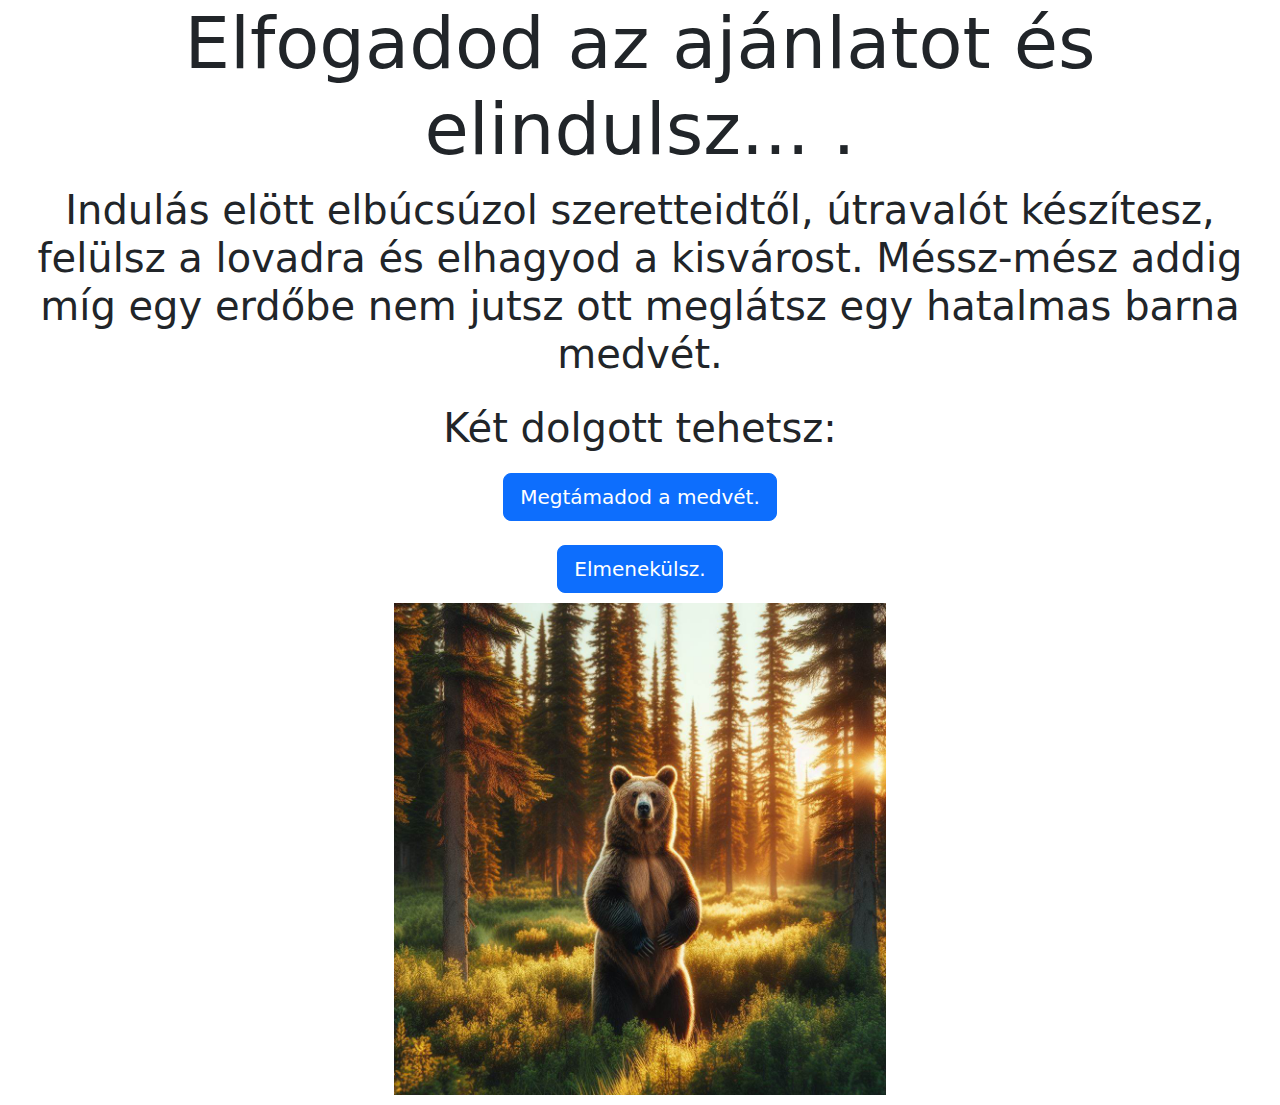
==== folytatas2.html @ e507ab0b "Add files via upload" ====
<!DOCTYPE html>
<html lang="en">
<head>
    <meta charset="UTF-8">
    <meta name="viewport" content="width=device-width, initial-scale=1.0">
    <title>A Fekete Lovag kalandja</title>
    <link href="https://cdn.jsdelivr.net/npm/bootstrap@5.3.3/dist/css/bootstrap.min.css" rel="stylesheet" integrity="sha384-QWTKZyjpPEjISv5WaRU9OFeRpok6YctnYmDr5pNlyT2bRjXh0JMhjY6hW+ALEwIH" crossorigin="anonymous">
    <link href="kalandjatek1.css" rel="stylesheet">
</head>
<body>
    <h1 class="display-2">Elfogadod az ajánlatot és elindulsz... .</h1>
    <p class="display-6">Indulás elött elbúcsúzol szeretteidtől, útravalót készítesz, felülsz a lovadra és elhagyod a kisvárost. Méssz-mész addig míg egy erdőbe nem jutsz ott meglátsz egy hatalmas barna medvét.</p>
    <p class="display-6">Két dolgott tehetsz:</p>
    <div class="d-flex align-items-center justify-content-center"><button type="button" class="btn btn-primary btn-lg">Megtámadod a medvét.</button></div>
    <br>
    <div class="d-flex align-items-center justify-content-center"><a href="folytatas.html" target="_blank"><button type="button" class="btn btn-primary btn-lg">Elmenekülsz.</button></a></div>
    <center><img src="OIG3.jpg" alt="maci"></center>
</body>
</html>
---- kalandjatek1.css ----
img{
    padding: 10px;
    width: 40%;
}
p{
    padding:5px;
    text-align: center;
}
h1{
    text-align: center;
}
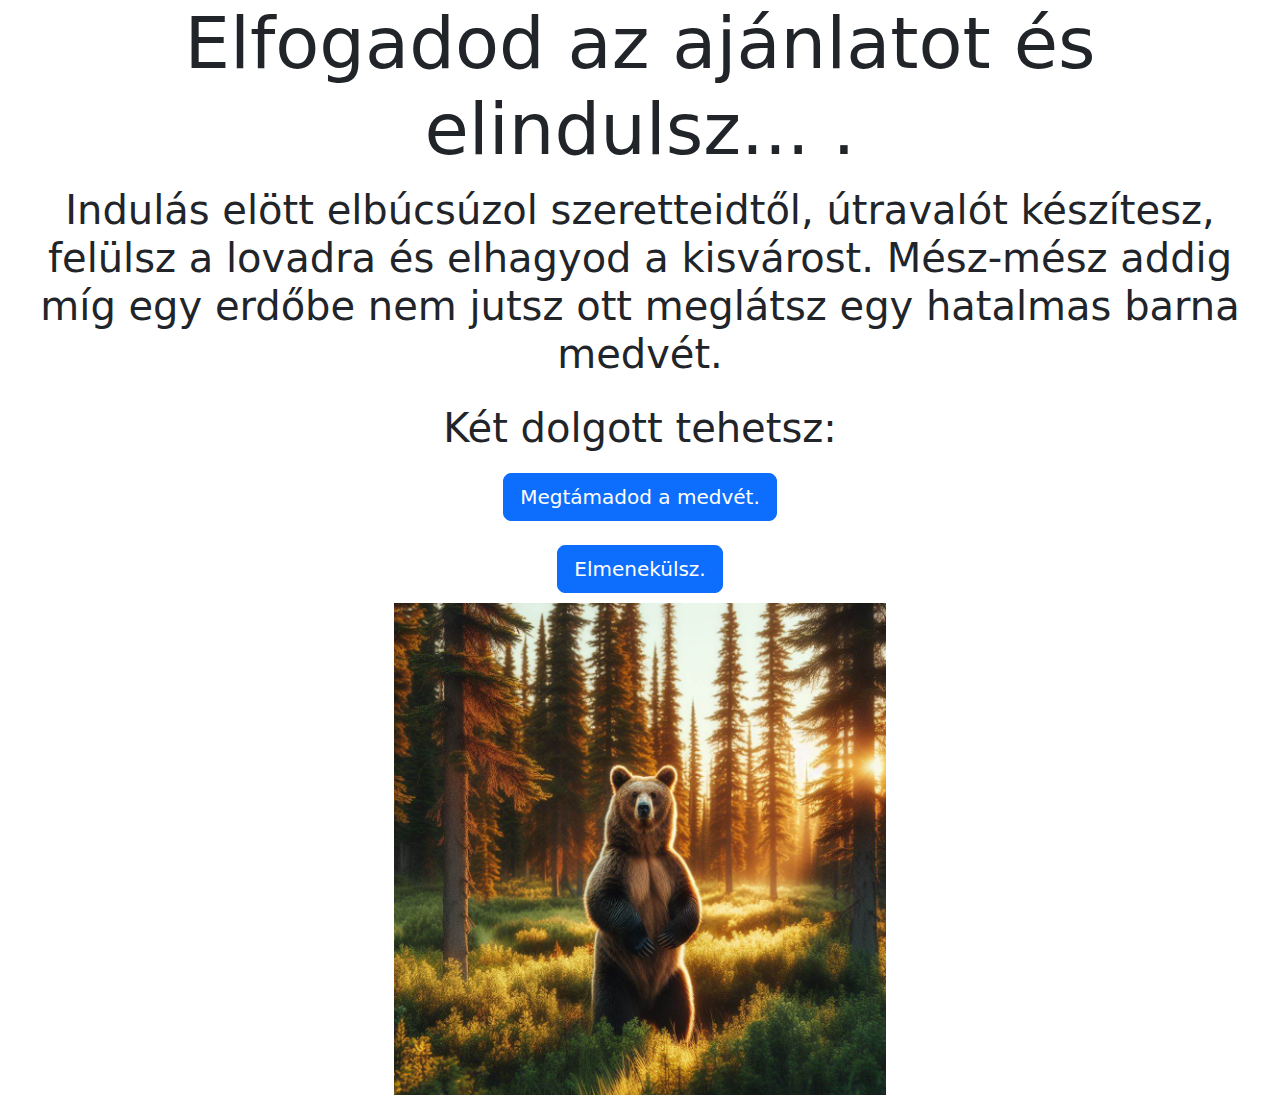
==== commit 3bef6ea7: "Add files via upload" ====
--- a/folytatas2.html
+++ b/folytatas2.html
@@ -9,11 +9,11 @@
 </head>
 <body>
     <h1 class="display-2">Elfogadod az ajánlatot és elindulsz... .</h1>
-    <p class="display-6">Indulás elött elbúcsúzol szeretteidtől, útravalót készítesz, felülsz a lovadra és elhagyod a kisvárost. Méssz-mész addig míg egy erdőbe nem jutsz ott meglátsz egy hatalmas barna medvét.</p>
+    <p class="display-6">Indulás elött elbúcsúzol szeretteidtől, útravalót készítesz, felülsz a lovadra és elhagyod a kisvárost. Mész-mész addig míg egy erdőbe nem jutsz ott meglátsz egy hatalmas barna medvét.</p>
     <p class="display-6">Két dolgott tehetsz:</p>
-    <div class="d-flex align-items-center justify-content-center"><button type="button" class="btn btn-primary btn-lg">Megtámadod a medvét.</button></div>
+    <div class="d-flex align-items-center justify-content-center"><a href="folytatas4.html"><button type="button" class="btn btn-primary btn-lg">Megtámadod a medvét.</button></div></a>
     <br>
-    <div class="d-flex align-items-center justify-content-center"><a href="folytatas.html" target="_blank"><button type="button" class="btn btn-primary btn-lg">Elmenekülsz.</button></a></div>
+    <div class="d-flex align-items-center justify-content-center"><a href="folyatatas3.html" ><button type="button" class="btn btn-primary btn-lg">Elmenekülsz.</button></a></div>
     <center><img src="OIG3.jpg" alt="maci"></center>
 </body>
 </html>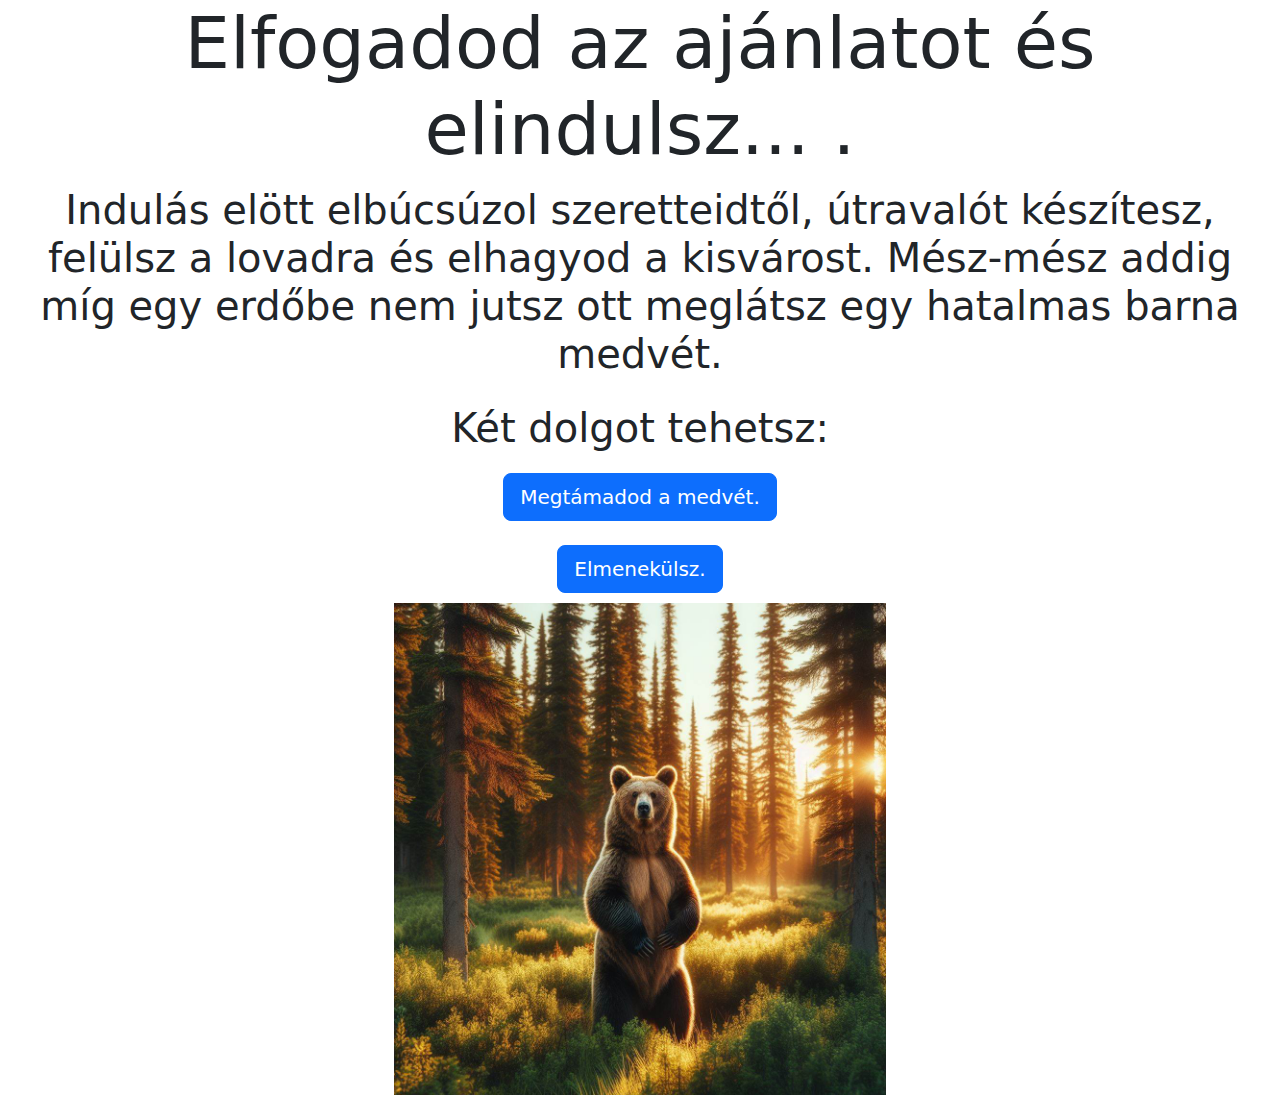
==== commit ca168181: "Add files via upload" ====
--- a/folytatas2.html
+++ b/folytatas2.html
@@ -10,7 +10,7 @@
 <body>
     <h1 class="display-2">Elfogadod az ajánlatot és elindulsz... .</h1>
     <p class="display-6">Indulás elött elbúcsúzol szeretteidtől, útravalót készítesz, felülsz a lovadra és elhagyod a kisvárost. Mész-mész addig míg egy erdőbe nem jutsz ott meglátsz egy hatalmas barna medvét.</p>
-    <p class="display-6">Két dolgott tehetsz:</p>
+    <p class="display-6">Két dolgot tehetsz:</p>
     <div class="d-flex align-items-center justify-content-center"><a href="folytatas4.html"><button type="button" class="btn btn-primary btn-lg">Megtámadod a medvét.</button></div></a>
     <br>
     <div class="d-flex align-items-center justify-content-center"><a href="folyatatas3.html" ><button type="button" class="btn btn-primary btn-lg">Elmenekülsz.</button></a></div>
